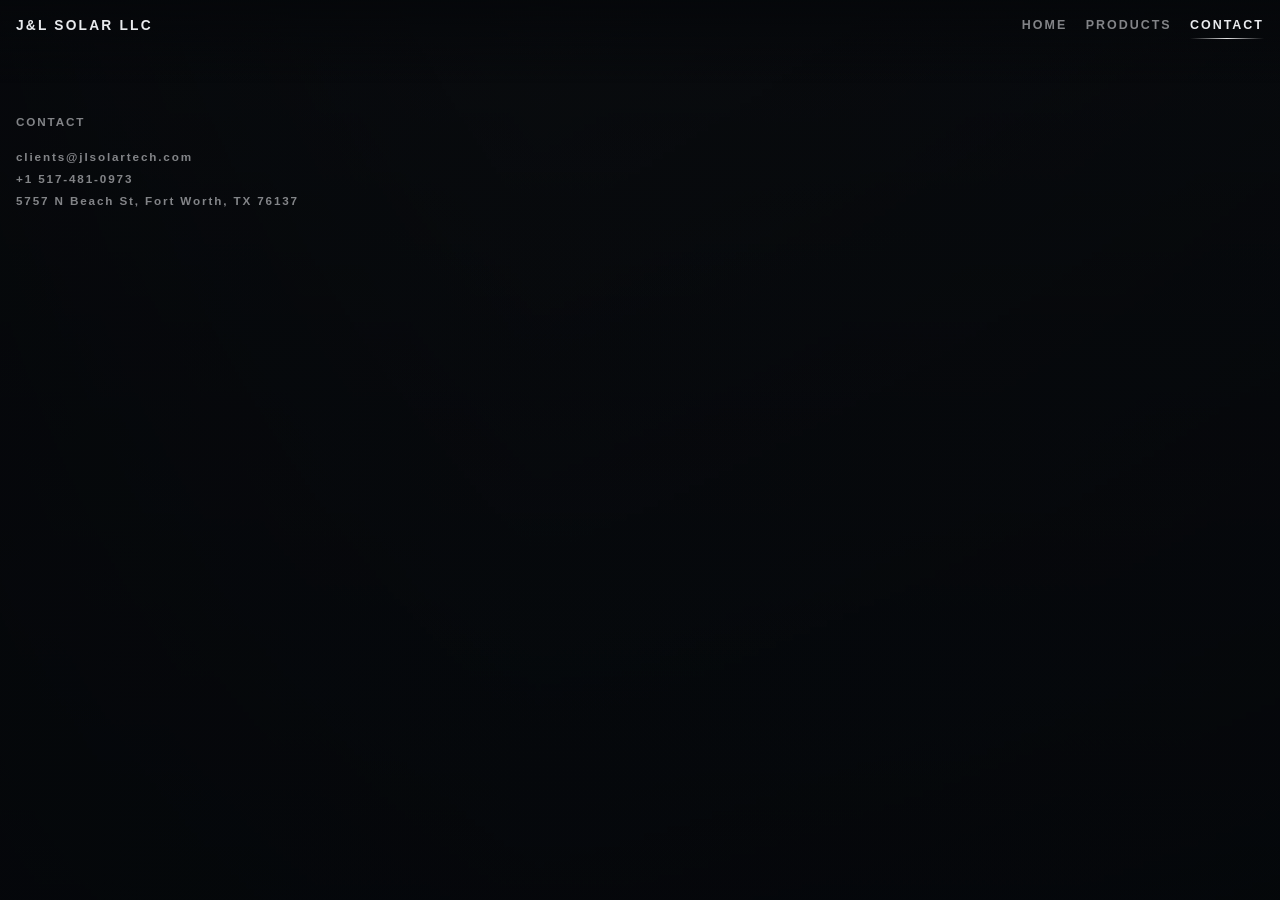
==== docs/contact/index.html @ 709e3f5c "Add clean Contact route" ====
<!DOCTYPE html>
<html lang="en">
<head>
  <meta charset="UTF-8">
  <meta name="viewport" content="width=device-width, initial-scale=1.0">
  <meta name="description" content="Contact J&amp;L Solar LLC in Dallas, Texas for Made in USA aluminum frame manufacturing and solar panel hardware supply.">
  <title>Contact | J&amp;L Solar LLC</title>
  <script>document.documentElement.classList.add("js");</script>
  <link rel="icon" href="data:image/svg+xml,%3Csvg xmlns='http://www.w3.org/2000/svg' viewBox='0 0 64 64'%3E%3Cdefs%3E%3ClinearGradient id='g' x1='0' y1='0' x2='1' y2='1'%3E%3Cstop stop-color='%23f4f7fb'/%3E%3Cstop offset='1' stop-color='%236f7b88'/%3E%3C/linearGradient%3E%3C/defs%3E%3Crect width='64' height='64' rx='14' fill='%2306080c'/%3E%3Cpath d='M14 12h10v30h16v10H14zm36 0v40H38V42h12V12z' fill='url(%23g)'/%3E%3C/svg%3E">
  <link rel="preload" as="image" href="../assets/factory/20260318184930_634_41.jpg">
  <link rel="stylesheet" href="../styles.css">
</head>
<body class="page page-contact">
  <header class="site-header">
    <div class="header-inner">
      <a class="brand" href="../">J&amp;L Solar LLC</a>
      <nav class="site-nav" aria-label="Primary">
        <a href="../">Home</a>
        <a href="../products/">Products</a>
        <a class="nav-current" href="./">Contact</a>
      </nav>
    </div>
  </header>

  <main class="site-main">
    <section class="scene contact-simple-scene">
      <div class="photo-fill contact-simple-photo parallax-target" data-parallax="0.08" data-zoom="0.05" style="--image:url('../assets/factory/20260318184930_634_41.jpg');"></div>
      <div class="scene-scrim contact-simple-scrim"></div>
      <div class="scene-inner contact-simple-layout">
        <article class="contact-simple-copy reveal">
          <p class="eyebrow">Contact</p>

          <div class="contact-simple-actions">
            <a class="contact-simple-link" href="mailto:clients@jlsolartech.com">clients@jlsolartech.com</a>
            <a class="contact-simple-link" href="tel:+15174810973">+1 517-481-0973</a>
            <a class="contact-simple-link" href="https://www.google.com/maps/search/?api=1&amp;query=5757+N+Beach+St+Fort+Worth+TX+76137">5757 N Beach St, Fort Worth, TX 76137</a>
          </div>
        </article>
      </div>
    </section>
  </main>

  <script src="../script.js"></script>
</body>
</html>
---- docs/styles.css ----
:root {
  --bg: #05070a;
  --bg-elevated: #0a1016;
  --bg-soft: #0f1720;
  --paper: #f6f8fb;
  --text: rgba(246, 248, 251, 0.95);
  --muted: rgba(246, 248, 251, 0.7);
  --soft: rgba(246, 248, 251, 0.52);
  --line: rgba(246, 248, 251, 0.12);
  --line-strong: rgba(246, 248, 251, 0.22);
  --panel: rgba(10, 16, 24, 0.6);
  --panel-light: rgba(255, 255, 255, 0.06);
  --silver: #d8e1ea;
  --silver-deep: #9eaab8;
  --shadow: 0 35px 100px rgba(0, 0, 0, 0.45);
  --radius-lg: 2rem;
  --radius-md: 1.25rem;
  --radius-sm: 999px;
  --content-width: min(1280px, calc(100% - 2rem));
}

* {
  box-sizing: border-box;
}

html {
  scroll-behavior: smooth;
  background: var(--bg);
}

body {
  margin: 0;
  min-width: 320px;
  color: var(--text);
  font-family: "Avenir Next", "Segoe UI", "Trebuchet MS", sans-serif;
  background:
    radial-gradient(circle at top left, rgba(167, 183, 198, 0.18), transparent 28%),
    radial-gradient(circle at bottom right, rgba(255, 255, 255, 0.08), transparent 24%),
    linear-gradient(180deg, #05070a 0%, #080b11 35%, #05070a 100%);
}

body::before {
  content: "";
  position: fixed;
  inset: 0;
  pointer-events: none;
  background:
    linear-gradient(90deg, rgba(255, 255, 255, 0.03) 1px, transparent 1px),
    linear-gradient(180deg, rgba(255, 255, 255, 0.025) 1px, transparent 1px);
  background-size: 120px 120px;
  mask-image: linear-gradient(180deg, rgba(0, 0, 0, 0.45), transparent 85%);
}

img {
  display: block;
  max-width: 100%;
}

a {
  color: inherit;
  text-decoration: none;
}

button {
  font: inherit;
}

.site-header {
  position: fixed;
  top: 0;
  left: 0;
  right: 0;
  z-index: 50;
  pointer-events: none;
}

.header-inner {
  width: var(--content-width);
  margin: 0 auto;
  display: flex;
  justify-content: space-between;
  align-items: center;
  gap: 1rem;
  padding: 1.1rem 0;
  pointer-events: auto;
}

.header-inner::before {
  content: "";
  position: absolute;
  inset: 0 0 auto;
  height: 5.2rem;
  background: linear-gradient(180deg, rgba(5, 7, 10, 0.9), rgba(5, 7, 10, 0));
  z-index: -1;
}

.brand,
.site-nav a,
.eyebrow,
.gallery-status,
.gallery-button,
.hero-band span,
.story-list,
.performance-list,
.contact-link-stack a {
  letter-spacing: 0.16em;
  text-transform: uppercase;
}

.brand {
  font-size: 0.86rem;
  font-weight: 600;
}

.site-nav {
  display: flex;
  gap: 1.15rem;
  align-items: center;
}

.site-nav a {
  position: relative;
  color: var(--soft);
  font-size: 0.78rem;
  font-weight: 600;
}

.site-nav a::after {
  content: "";
  position: absolute;
  left: 0;
  right: 0;
  bottom: -0.45rem;
  height: 1px;
  background: linear-gradient(90deg, transparent, rgba(255, 255, 255, 0.9), transparent);
  transform: scaleX(0);
  transform-origin: center;
  transition: transform 0.3s ease;
}

.site-nav a:hover,
.site-nav a:focus-visible,
.site-nav a.nav-current {
  color: var(--text);
  outline: none;
}

.site-nav a:hover::after,
.site-nav a:focus-visible::after,
.site-nav a.nav-current::after {
  transform: scaleX(1);
}

.site-main {
  overflow-x: clip;
}

.scene,
.site-footer {
  position: relative;
}

.scene {
  display: flex;
  align-items: center;
  min-height: 100svh;
  padding: clamp(5.75rem, 7vw, 7.25rem) 0 clamp(3rem, 5vw, 4rem);
  overflow: clip;
}

.hero-scene {
  background:
    radial-gradient(circle at 78% 26%, rgba(255, 255, 255, 0.1), transparent 26%),
    linear-gradient(180deg, #05070a 0%, #0a1016 58%, #06090d 100%);
  align-items: flex-end;
}

.scene-inner,
.footer-inner {
  width: var(--content-width);
  margin: 0 auto;
  position: relative;
  z-index: 2;
}

.scene-glow,
.scene-scrim,
.photo-fill,
.hero-aura {
  position: absolute;
  pointer-events: none;
}

.scene-glow {
  border-radius: 50%;
  filter: blur(80px);
  opacity: 0.35;
}

.glow-left {
  width: 32rem;
  height: 32rem;
  top: 8rem;
  left: -10rem;
  background: radial-gradient(circle, rgba(174, 194, 211, 0.42), transparent 68%);
}

.glow-right {
  width: 28rem;
  height: 28rem;
  right: -8rem;
  bottom: 6rem;
  background: radial-gradient(circle, rgba(255, 255, 255, 0.16), transparent 70%);
}

.scene-scrim {
  inset: 0;
}

.scene-scrim-dark {
  background: linear-gradient(90deg, rgba(5, 7, 10, 0.9), rgba(5, 7, 10, 0.45) 45%, rgba(5, 7, 10, 0.76));
}

.scene-scrim-soft {
  background: linear-gradient(90deg, rgba(5, 7, 10, 0.7), rgba(5, 7, 10, 0.24) 50%, rgba(5, 7, 10, 0.74));
}

.hero-scrim {
  inset: 0;
  background:
    linear-gradient(90deg, rgba(5, 7, 10, 0.86), rgba(5, 7, 10, 0.5) 46%, rgba(5, 7, 10, 0.28) 72%, rgba(5, 7, 10, 0.72)),
    linear-gradient(180deg, rgba(5, 7, 10, 0.28), rgba(5, 7, 10, 0.62));
}

.photo-fill {
  inset: -6%;
  background-image:
    linear-gradient(180deg, rgba(255, 255, 255, 0.06), rgba(5, 7, 10, 0.18)),
    var(--image);
  background-size: cover;
  background-position: center;
  transform: translate3d(0, var(--parallax-y, 0), 0) scale(var(--parallax-scale, 1.06));
  will-change: transform;
}

.hero-photo-fill {
  inset: -2%;
  background-position: center center;
  filter: saturate(0.88) contrast(1.04) brightness(0.92);
}

.performance-photo-fill {
  inset: -3%;
  background-position: center center;
  filter: saturate(0.9) contrast(1.04) brightness(0.8);
}

.parallax-target {
  transform: translate3d(0, var(--parallax-y, 0), 0) scale(var(--parallax-scale, 1));
  will-change: transform;
}

.eyebrow {
  margin: 0 0 1rem;
  color: var(--soft);
  font-size: 0.73rem;
  font-weight: 600;
}

h1,
h2 {
  margin: 0;
  font-weight: 600;
  line-height: 0.96;
  letter-spacing: -0.045em;
  text-wrap: balance;
}

h1 {
  font-size: clamp(2.8rem, 5.8vw, 5.5rem);
}

h2 {
  font-size: clamp(2.4rem, 4.7vw, 4.7rem);
}

p,
li,
span {
  line-height: 1.6;
}

.scene-subtitle,
.feature-copy p,
.story-card p,
.footer-copy,
.gallery-description,
.contact-card p {
  color: var(--muted);
  font-size: clamp(1rem, 1.3vw, 1.16rem);
}

.hero-layout,
.split-layout,
.performance-layout,
.design-layout,
.gallery-layout,
.product-hero-layout,
.stage-grid,
.contact-hero-layout,
.contact-grid,
.footer-inner {
  display: grid;
  gap: clamp(1.5rem, 3vw, 3rem);
}

.hero-layout,
.product-hero-layout,
.performance-layout {
  grid-template-columns: minmax(0, 0.95fr) minmax(0, 1.05fr);
  align-items: center;
}

.hero-layout {
  grid-template-columns: minmax(0, 1fr);
  align-items: end;
  min-height: clamp(34rem, 84vh, 52rem);
}

.hero-copy,
.feature-copy,
.gallery-copy,
.contact-card {
  max-width: 38rem;
}

.hero-copy {
  max-width: 46rem;
  padding: clamp(1.4rem, 2.6vw, 2.2rem) 0;
}

.hero-copy h1 {
  font-size: clamp(2.8rem, 5.8vw, 5.5rem);
}

.hero-copy .scene-subtitle {
  max-width: 38rem;
  font-size: clamp(1rem, 1.3vw, 1.16rem);
}

.hero-band {
  display: flex;
  flex-wrap: wrap;
  gap: 0.65rem;
  margin-top: 1.8rem;
}

.hero-band span,
.story-list li,
.performance-list li,
.gallery-note,
.design-card p,
figcaption,
.stage-card span {
  color: var(--soft);
  font-size: 0.76rem;
}

.hero-band span {
  padding: 0.62rem 0.92rem;
  border: 1px solid var(--line);
  border-radius: var(--radius-sm);
  background: rgba(255, 255, 255, 0.08);
  backdrop-filter: blur(14px);
}

.product-hero-visual,
.performance-visual {
  position: relative;
  min-height: clamp(32rem, 72vh, 48rem);
}

.product-hero-piece,
.performance-piece {
  position: absolute;
}
.product-hero-piece img,
.performance-piece img {
  width: 100%;
  height: 100%;
  object-fit: contain;
  filter: drop-shadow(0 28px 60px rgba(0, 0, 0, 0.55));
}

.story-layout {
  display: flex;
  width: 100%;
}

.scene-story-end .story-layout {
  justify-content: flex-end;
}

.scene-story-start .story-layout {
  justify-content: flex-start;
}

.story-card,
.contact-card,
.detail-card {
  width: min(100%, 34rem);
  padding: clamp(1.35rem, 2.4vw, 2rem);
  border: 1px solid var(--line);
  border-radius: var(--radius-lg);
  background: linear-gradient(180deg, rgba(7, 12, 18, 0.76), rgba(7, 12, 18, 0.56));
  box-shadow: var(--shadow);
  backdrop-filter: blur(22px);
}

.manufacturing-copy {
  width: min(100%, 44rem);
}

.manufacturing-copy h2 {
  font-size: clamp(1.85rem, 3.2vw, 3rem);
  line-height: 1;
  letter-spacing: -0.03em;
}

.manufacturing-line {
  display: block;
}

.manufacturing-line + .manufacturing-line {
  margin-top: 0.35rem;
}

.manufacturing-mark {
  display: inline-block;
  margin-right: 0.08em;
  font-size: 1.9em;
  line-height: 0.78;
  letter-spacing: -0.05em;
}

.metric-grid {
  display: grid;
  grid-template-columns: repeat(2, minmax(0, 1fr));
  gap: 0.85rem;
  margin-top: 1.5rem;
}

.metric-grid div,
.detail-card {
  padding: 1rem;
  border-radius: 1.25rem;
  background: rgba(255, 255, 255, 0.05);
  border: 1px solid rgba(255, 255, 255, 0.07);
}

.metric-grid strong {
  display: block;
  color: var(--paper);
  font-size: 1.7rem;
  line-height: 1;
  margin-bottom: 0.35rem;
}

.metric-grid span {
  color: var(--soft);
  font-size: 0.82rem;
  text-transform: uppercase;
  letter-spacing: 0.14em;
}

.story-list,
.performance-list {
  display: flex;
  flex-wrap: wrap;
  gap: 0.7rem;
  margin: 1.4rem 0 0;
  padding: 0;
  list-style: none;
}

.story-list li,
.performance-list li {
  padding: 0.7rem 0.95rem;
  border-radius: var(--radius-sm);
  border: 1px solid var(--line);
  background: rgba(255, 255, 255, 0.04);
}

.gallery-scene {
  background:
    radial-gradient(circle at 72% 48%, rgba(188, 200, 214, 0.16), transparent 24%),
    linear-gradient(180deg, #06090d 0%, #0a0f15 100%);
}

.gallery-layout {
  grid-template-columns: minmax(18rem, 25rem) minmax(0, 1fr);
  align-items: center;
}

.gallery-status {
  display: flex;
  align-items: center;
  gap: 0.55rem;
  margin: 1.5rem 0 1rem;
  color: var(--paper);
  font-size: 0.88rem;
  font-weight: 600;
}

.gallery-controls {
  display: flex;
  gap: 0.75rem;
}

.gallery-button {
  padding: 0.75rem 1.15rem;
  border: 1px solid var(--line-strong);
  border-radius: var(--radius-sm);
  background: rgba(255, 255, 255, 0.04);
  color: var(--paper);
  cursor: pointer;
  transition: background 0.3s ease, border-color 0.3s ease, transform 0.3s ease;
}

.gallery-button:hover,
.gallery-button:focus-visible {
  background: rgba(255, 255, 255, 0.09);
  border-color: rgba(255, 255, 255, 0.3);
  transform: translateY(-2px);
  outline: none;
}

.gallery-note {
  margin-top: 0.95rem;
  color: var(--soft);
}

.gallery-stage {
  position: relative;
  min-height: clamp(30rem, 72vh, 46rem);
  border-radius: 0;
  background: none;
  overflow: visible;
  cursor: ew-resize;
}

.gallery-stage::before {
  content: "";
  position: absolute;
  inset: auto 8% 6% 8%;
  height: 6rem;
  border-radius: 50%;
  background: radial-gradient(circle, rgba(255, 255, 255, 0.15), transparent 70%);
  filter: blur(24px);
}

.gallery-slide {
  position: absolute;
  inset: 0;
  display: grid;
  place-items: center;
  opacity: 0;
  visibility: hidden;
  transform: translateY(18px);
  transition: opacity 0.7s ease, transform 0.7s ease, visibility 0.7s ease;
}

.gallery-slide.is-active {
  opacity: 1;
  visibility: visible;
  transform: translateY(0);
}

.gallery-media {
  width: 100%;
  height: 100%;
  display: grid;
  place-items: center;
  padding: 2.5rem 0 4rem;
}

.gallery-media img {
  width: min(72%, 34rem);
  max-height: 100%;
  object-fit: contain;
  filter: drop-shadow(0 30px 60px rgba(0, 0, 0, 0.5));
  transition: transform 0.7s ease;
}

.gallery-stage:hover .gallery-slide.is-active img,
.gallery-stage:focus-within .gallery-slide.is-active img {
  transform: scale(1.06);
}

.feature-scene,
.showcase-scene,
.technology-stage-scene,
.contact-details-scene {
  background: linear-gradient(180deg, #06090d 0%, #0a0f15 100%);
}

.feature-silver {
  background:
    radial-gradient(circle at top right, rgba(207, 217, 227, 0.12), transparent 28%),
    linear-gradient(180deg, #070a0f 0%, #0b1219 100%);
}

.feature-dark {
  background:
    radial-gradient(circle at left center, rgba(255, 255, 255, 0.06), transparent 22%),
    linear-gradient(180deg, #05070a 0%, #090d13 100%);
}

.split-layout,
.stage-grid,
.design-layout,
.contact-grid {
  grid-template-columns: repeat(2, minmax(0, 1fr));
  align-items: center;
}

.feature-scene .split-layout {
  grid-template-columns: minmax(0, 0.72fr) minmax(0, 1.28fr);
}

.split-layout-reverse > :first-child {
  order: 2;
}

.split-layout-reverse > :last-child {
  order: 1;
}

.media-shell,
.stage-card,
.design-card,
.detail-card {
  position: relative;
  overflow: hidden;
}

.media-shell,
.stage-card {
  overflow: visible;
}

.media-shell,
.stage-card,
.design-frame {
  border-radius: 0;
  background: none;
  border: none;
  box-shadow: none;
}

.media-shell {
  min-height: clamp(22rem, 58vh, 40rem);
  display: grid;
  place-items: center;
  padding: 0;
}

.feature-media-shell {
  min-height: clamp(28rem, 72vh, 50rem);
  padding: clamp(0.75rem, 2vw, 1.4rem);
}

.homepage-feature-shell {
  min-height: clamp(30rem, 74vh, 52rem);
  padding: 0;
  display: grid;
  place-items: center;
}

.homepage-feature-shell .homepage-feature-image {
  width: min(100%, 54rem);
  height: auto;
  max-height: 88%;
  object-fit: contain;
  object-position: center center;
  margin: 0 auto;
  transform: scale(1.14);
  transform-origin: center center;
}

.hover-media {
  width: 100%;
  height: 100%;
  object-fit: contain;
  filter: drop-shadow(0 28px 56px rgba(0, 0, 0, 0.42));
  transition: transform 0.7s ease;
}

.hover-shell:hover .hover-media,
.hover-shell:focus-within .hover-media {
  transform: scale(1.06);
}

.feature-media-shell:hover .hover-media,
.feature-media-shell:focus-within .hover-media {
  transform: scale(1.12);
}

.homepage-feature-shell:hover .homepage-feature-image,
.homepage-feature-shell:focus-within .homepage-feature-image {
  transform: scale(1.18);
}

.feature-media-tooling-shell {
  min-height: clamp(36rem, 82vh, 60rem);
  overflow: visible;
}

.feature-media-tooling-shell .feature-media-tooling-image {
  width: min(108%, 60rem);
  max-height: 98%;
  transform: translateX(0) scale(1.26);
}

.feature-media-tooling-shell:hover .feature-media-tooling-image,
.feature-media-tooling-shell:focus-within .feature-media-tooling-image {
  transform: translateX(0) scale(1.32);
}

.feature-copy-surface {
  margin-left: clamp(1rem, 3vw, 3rem);
}

.feature-media-surface-shell {
  min-height: clamp(34rem, 78vh, 56rem);
  overflow: hidden;
}

.feature-media-surface-shell .feature-media-surface-image {
  width: min(118%, 64rem);
  max-height: 94%;
  transform: translateX(-3%) scale(1.42);
}

.feature-media-surface-shell:hover .feature-media-surface-image,
.feature-media-surface-shell:focus-within .feature-media-surface-image {
  transform: translateX(-3%) scale(1.48);
}

.design-scene {
  background:
    radial-gradient(circle at center, rgba(210, 220, 230, 0.12), transparent 24%),
    linear-gradient(180deg, #05070a 0%, #090f15 100%);
}

.design-layout {
  grid-template-columns: minmax(18rem, 24rem) minmax(0, 1fr);
  align-items: center;
}

.product-design-layout {
  grid-template-columns: minmax(18rem, 24rem) minmax(0, 1fr);
}

.product-design-single-media {
  min-height: clamp(28rem, 60vh, 40rem);
  padding: 0;
  overflow: visible;
}

.product-design-single-image {
  width: min(100%, 48rem);
  height: auto;
  max-height: 100%;
  object-fit: contain;
  filter: drop-shadow(0 24px 42px rgba(0, 0, 0, 0.34));
  transform: scale(1.08);
}

.product-design-single-media:hover .product-design-single-image,
.product-design-single-media:focus-within .product-design-single-image {
  transform: scale(1.12);
}

.design-single-layout {
  grid-template-columns: minmax(18rem, 24rem) minmax(0, 1fr);
  gap: clamp(1.5rem, 3vw, 3rem);
  align-items: center;
}

.design-copy {
  position: relative;
  z-index: 3;
  max-width: 32rem;
}

.design-single-media {
  width: 100%;
  min-height: clamp(20rem, 38vh, 26rem);
  padding: 0;
  overflow: hidden;
  margin-left: 0;
  margin-top: 0;
  place-items: center;
  align-content: center;
  z-index: 1;
}

.design-single-media .design-emphasis-image {
  width: min(100%, 100%);
  max-width: min(100%, 44rem);
  height: auto;
  max-height: 100%;
  object-fit: contain;
  transform: scale(1);
  transform-origin: center center;
}

.design-single-media:hover .design-emphasis-image,
.design-single-media:focus-within .design-emphasis-image {
  transform: scale(1.03);
}

.design-cluster {
  position: relative;
  min-height: clamp(30rem, 74vh, 48rem);
}

.design-card {
  position: absolute;
  width: clamp(13rem, 28vw, 21rem);
  padding: 0;
  border-radius: 0;
  background: none;
  border: none;
  backdrop-filter: none;
  box-shadow: none;
  overflow: visible;
}

.design-card p,
figcaption,
.stage-card strong,
.detail-card h2 {
  margin: 0;
}

.design-card-a {
  top: 2%;
  left: 8%;
}

.design-card-a .design-frame img {
  width: 96%;
}

.design-card-b {
  top: 24%;
  right: 4%;
}

.design-card-c {
  bottom: 0;
  left: 24%;
  width: clamp(18rem, 42vw, 34rem);
}

.design-card-c .design-frame img {
  width: 112%;
}

.design-frame {
  min-height: 16rem;
  display: grid;
  place-items: center;
  padding: 0;
}

.design-frame img {
  width: 82%;
  max-height: 100%;
  object-fit: contain;
  filter: drop-shadow(0 24px 48px rgba(0, 0, 0, 0.4));
}

.design-card p {
  margin-top: 0.8rem;
}

.performance-visual {
  isolation: isolate;
}

.performance-scene {
  background: linear-gradient(180deg, #05070a 0%, #090f15 100%);
}

.product-performance-scene {
  background:
    radial-gradient(circle at 72% 24%, rgba(114, 153, 181, 0.16), transparent 22%),
    linear-gradient(180deg, #05070a 0%, #090f15 100%);
}

.product-performance-photo {
  inset: -2%;
  background-position: center center;
  filter: saturate(0.9) contrast(1.06) brightness(0.72);
}

.product-performance-scrim {
  inset: 0;
  background:
    linear-gradient(90deg, rgba(5, 7, 10, 0.86), rgba(5, 7, 10, 0.58) 42%, rgba(5, 7, 10, 0.82)),
    linear-gradient(180deg, rgba(37, 74, 101, 0.16), rgba(5, 7, 10, 0.74));
}

.performance-scrim {
  inset: 0;
  background:
    linear-gradient(90deg, rgba(5, 7, 10, 0.84), rgba(5, 7, 10, 0.56) 44%, rgba(5, 7, 10, 0.3) 68%, rgba(5, 7, 10, 0.78)),
    linear-gradient(180deg, rgba(5, 7, 10, 0.18), rgba(5, 7, 10, 0.68));
}

.performance-single-layout {
  grid-template-columns: minmax(0, 1fr);
}

.performance-single-layout .feature-copy {
  max-width: 46rem;
  position: relative;
  z-index: 2;
}

.performance-piece {
  bottom: 0;
  width: clamp(7rem, 17vw, 12rem);
}

.performance-piece-back {
  left: 10%;
  height: 74%;
  opacity: 0.85;
}

.performance-piece-center {
  left: 34%;
  height: 94%;
  z-index: 2;
}

.performance-piece-front {
  right: 12%;
  height: 82%;
  opacity: 0.88;
}

.product-hero-scene {
  background:
    radial-gradient(circle at 72% 40%, rgba(201, 214, 227, 0.16), transparent 26%),
    linear-gradient(180deg, #05070a 0%, #090d13 100%);
  align-items: center;
}

.product-hero-photo {
  inset: -2%;
  background-position: center center;
  filter: saturate(0.9) contrast(1.02) brightness(0.84);
}

.product-hero-scrim {
  inset: 0;
  background:
    linear-gradient(90deg, rgba(5, 7, 10, 0.84), rgba(5, 7, 10, 0.52) 44%, rgba(5, 7, 10, 0.68)),
    linear-gradient(180deg, rgba(5, 7, 10, 0.14), rgba(5, 7, 10, 0.66));
}

.product-hero-layout {
  grid-template-columns: minmax(0, 1fr);
  align-items: center;
  min-height: 78vh;
}

.product-hero-layout .hero-copy {
  position: relative;
  z-index: 2;
  max-width: 46rem;
}

.product-hero-piece-a {
  left: 28%;
  top: 6%;
  width: clamp(7rem, 16vw, 11rem);
  height: 88%;
}

.product-hero-piece-b {
  left: 9%;
  bottom: 0;
  width: clamp(6rem, 13vw, 9rem);
  height: 78%;
  opacity: 0.8;
}

.product-hero-piece-c {
  right: 6%;
  top: 16%;
  width: clamp(15rem, 34vw, 27rem);
  height: 58%;
}

.stage-grid {
  grid-template-columns: minmax(18rem, 24rem) minmax(0, 1fr);
}

.stage-cards {
  display: grid;
  grid-template-columns: repeat(2, minmax(0, 1fr));
  gap: 1rem;
}

.stage-card {
  min-height: 19rem;
  padding: 0.25rem 0;
  display: grid;
  grid-template-rows: minmax(11rem, 1fr) auto;
  gap: 0.9rem;
}

.stage-card img {
  width: 100%;
  height: 100%;
  object-fit: contain;
}

.stage-card strong {
  display: block;
  font-size: 1.05rem;
  font-weight: 600;
}

.contact-hero-scene {
  align-items: flex-end;
}

.contact-simple-scene {
  align-items: center;
  min-height: 100svh;
  background: linear-gradient(180deg, #05070a 0%, #090f15 100%);
}

.contact-simple-photo {
  inset: -2%;
  background-position: center center;
  filter: saturate(0.88) contrast(1.02) brightness(0.82);
}

.contact-simple-scrim {
  inset: 0;
  background:
    linear-gradient(90deg, rgba(5, 7, 10, 0.8), rgba(5, 7, 10, 0.52) 42%, rgba(5, 7, 10, 0.68)),
    linear-gradient(180deg, rgba(5, 7, 10, 0.18), rgba(5, 7, 10, 0.68));
}

.contact-simple-layout {
  grid-template-columns: minmax(0, 1fr);
  align-items: center;
  min-height: 78vh;
}

.contact-simple-copy {
  position: relative;
  z-index: 2;
  width: min(100%, 34rem);
}

.contact-simple-actions {
  display: grid;
  gap: 0.3rem;
  margin-top: 0.4rem;
}

.contact-simple-link {
  display: inline-block;
  padding: 0;
  border: none;
  background: none;
  color: var(--soft);
  font-size: 0.73rem;
  font-weight: 600;
  line-height: 1.5;
  letter-spacing: 0.16em;
  text-transform: none;
  transition: color 0.3s ease, transform 0.3s ease;
}

.contact-simple-link:hover,
.contact-simple-link:focus-visible {
  color: var(--silver);
  transform: translateY(-1px);
  outline: none;
}

.contact-hero-layout {
  min-height: 70vh;
  align-items: end;
}

.contact-link-stack {
  display: grid;
  gap: 0.45rem;
  margin-top: 1.6rem;
}

.contact-link-stack a,
.footer-links a {
  font-size: clamp(1rem, 1.35vw, 1.18rem);
  line-height: 1.35;
  letter-spacing: 0;
  text-transform: none;
}

.contact-grid {
  grid-template-columns: repeat(3, minmax(0, 1fr));
  align-items: stretch;
}

.detail-card {
  min-height: 18rem;
  width: 100%;
}

.detail-card h2 {
  margin-bottom: 1rem;
  font-size: clamp(1.8rem, 3vw, 2.6rem);
}

.site-footer {
  padding: 2.5rem 0 3rem;
  border-top: 1px solid var(--line);
  background: linear-gradient(180deg, #05070a 0%, #090f15 100%);
}

.footer-inner {
  grid-template-columns: minmax(0, 1fr) auto;
  align-items: end;
}

.footer-links {
  display: grid;
  gap: 0.55rem;
  justify-items: end;
}

.footer-links-home a {
  color: var(--soft);
  font-size: 0.73rem;
  font-weight: 600;
  line-height: 1.5;
  letter-spacing: 0.16em;
}

.footer-brandline {
  margin: 0;
  color: var(--muted);
  font-size: clamp(0.82rem, 1vw, 0.92rem);
  font-weight: 500;
  letter-spacing: 0.18em;
  text-transform: uppercase;
}

.footer-links a:hover,
.footer-links a:focus-visible,
.contact-link-stack a:hover,
.contact-link-stack a:focus-visible {
  color: var(--silver);
  outline: none;
}

.reveal {
  transition: opacity 0.8s ease, transform 0.8s cubic-bezier(0.2, 0.7, 0.2, 1);
}

.js .reveal {
  opacity: 0;
  transform: translateY(28px);
}

.js .reveal.is-visible {
  opacity: 1;
  transform: translateY(0);
}

@media (min-width: 960px) {
  html {
    scroll-snap-type: y proximity;
  }

  .scene,
  .site-footer {
    scroll-snap-align: start;
  }
}

@media (max-width: 1080px) {
  .hero-layout,
  .product-hero-layout,
  .gallery-layout,
  .split-layout,
  .stage-grid,
  .design-layout,
  .performance-layout,
  .footer-inner {
    grid-template-columns: 1fr;
  }

  .hero-media,
  .product-hero-visual,
  .performance-visual,
  .design-cluster,
  .gallery-stage,
  .feature-media-shell {
    min-height: 28rem;
  }

  .stage-cards,
  .contact-grid {
    grid-template-columns: repeat(2, minmax(0, 1fr));
  }

  .footer-links {
    justify-items: start;
  }

  .design-single-layout {
    gap: 1.5rem;
  }

  .contact-simple-layout {
    min-height: 72vh;
  }

  .product-design-layout {
    grid-template-columns: 1fr;
  }

  .feature-copy-surface {
    margin-left: 0;
  }

  .feature-media-surface-shell {
    min-height: 30rem;
  }

  .design-single-media {
    min-height: 18rem;
  }

  .product-design-single-media {
    min-height: 20rem;
  }
}

@media (max-width: 760px) {
  :root {
    --content-width: min(100% - 1rem, 100%);
  }

  .header-inner {
    align-items: flex-start;
    flex-direction: column;
  }

  .site-nav {
    flex-wrap: wrap;
    gap: 0.8rem 1rem;
  }

  .scene {
    min-height: auto;
    padding-top: 6.5rem;
  }

  h1 {
    font-size: clamp(2.8rem, 13vw, 4.6rem);
  }

  h2 {
    font-size: clamp(2rem, 10vw, 3rem);
  }

  .hero-band,
  .story-list,
  .performance-list {
    gap: 0.55rem;
  }

  .metric-grid,
  .stage-cards,
  .contact-grid {
    grid-template-columns: 1fr;
  }

  .gallery-stage,
  .media-shell,
  .design-cluster,
  .performance-visual {
    min-height: 22rem;
  }

  .gallery-media {
    padding: 2rem 1rem 3rem;
  }

  .gallery-media img {
    width: min(84%, 19rem);
  }

  .contact-simple-copy {
    width: min(100%, 100%);
  }

  .contact-simple-actions {
    gap: 0.7rem;
  }

  .feature-media-surface-shell .feature-media-surface-image {
    width: min(112%, 42rem);
    transform: translateX(0) scale(1.28);
  }

  .feature-media-surface-shell:hover .feature-media-surface-image,
  .feature-media-surface-shell:focus-within .feature-media-surface-image {
    transform: translateX(0) scale(1.32);
  }

  .design-single-media .design-emphasis-image {
    max-width: 100%;
    transform: scale(1);
  }

  .design-single-media:hover .design-emphasis-image,
  .design-single-media:focus-within .design-emphasis-image {
    transform: scale(1.02);
  }

  .hero-primary {
    inset: 12% 2% 10% 28%;
  }

  .hero-secondary {
    width: min(34%, 10rem);
    left: 2%;
    top: 8%;
    bottom: auto;
  }

  .performance-piece-back {
    left: 0;
  }

  .performance-piece-center {
    left: 30%;
  }

  .performance-piece-front {
    right: 2%;
  }

  .design-card {
    position: relative;
    width: 100%;
    top: auto;
    left: auto;
    right: auto;
    bottom: auto;
    margin-bottom: 1rem;
  }

  .design-cluster {
    display: grid;
    min-height: auto;
  }

  .contact-link-stack a,
  .footer-links a {
    font-size: clamp(0.98rem, 4.8vw, 1.08rem);
  }

  .footer-links-home a {
    font-size: 0.73rem;
  }
}

@media (prefers-reduced-motion: reduce) {
  html {
    scroll-behavior: auto;
    scroll-snap-type: none;
  }

  .parallax-target,
  .hover-media,
  .gallery-slide,
  .gallery-button,
  .reveal {
    transition: none !important;
    transform: none !important;
    animation: none !important;
  }

  .js .reveal {
    opacity: 1;
  }
}


/* Mobile compatibility */
@media (max-width: 760px) {
  html {
    overflow-x: hidden;
    -webkit-text-size-adjust: 100%;
  }

  body {
    overflow-x: hidden;
  }

  .header-inner {
    flex-direction: row;
    align-items: center;
    gap: 0.55rem;
    padding-top: max(0.7rem, env(safe-area-inset-top));
  }

  .brand {
    flex: 0 0 auto;
    font-size: 0.72rem;
    white-space: nowrap;
  }

  .site-nav {
    margin-left: auto;
    flex-wrap: nowrap;
    gap: 0.2rem;
  }

  .site-nav a {
    display: inline-flex;
    align-items: center;
    min-height: 44px;
    padding: 0 0.32rem;
    font-size: 0.64rem;
    white-space: nowrap;
  }

  .scene {
    padding-top: 5.25rem;
    padding-bottom: 3rem;
  }

  .hero-layout,
  .product-hero-layout {
    min-height: calc(100svh - 4.5rem);
  }

  h1 {
    font-size: clamp(2.35rem, 11vw, 3.65rem);
  }

  .hero-band {
    flex-wrap: wrap;
  }

  .gallery-stage,
  .media-shell,
  .design-cluster,
  .performance-visual {
    min-height: 19rem;
  }

  .gallery-button {
    min-height: 44px;
  }

  .gallery-stage {
    touch-action: pan-y;
  }

  .contact-simple-scene {
    min-height: 100svh;
  }

  .contact-simple-layout {
    min-height: calc(100svh - 4.5rem);
  }

  .contact-simple-actions {
    gap: 0.55rem;
  }

  .contact-simple-link {
    max-width: 100%;
    overflow-wrap: anywhere;
  }
}
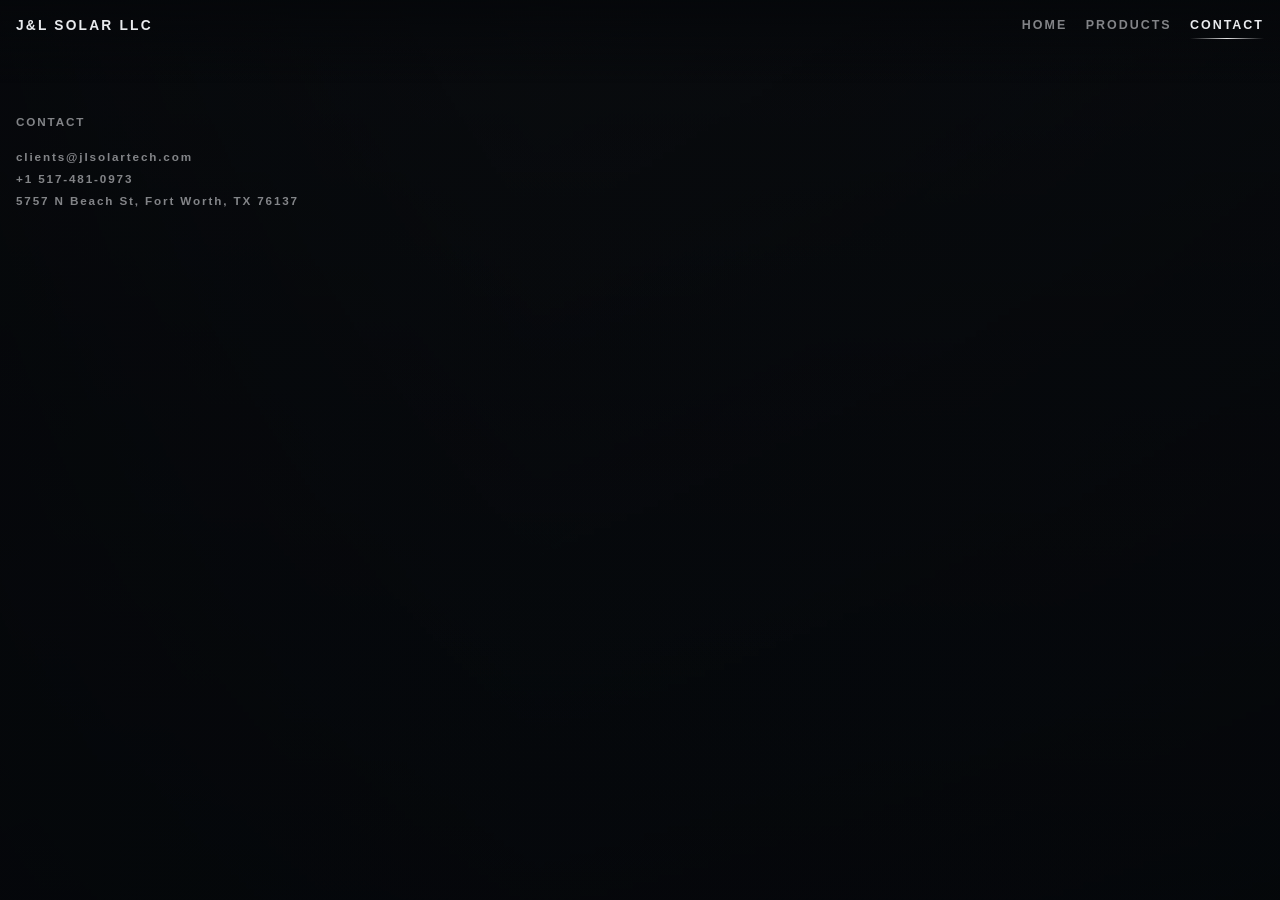
==== commit a5c20931: "Refresh mobile stacking styles" ====
--- a/docs/contact/index.html
+++ b/docs/contact/index.html
@@ -3,12 +3,12 @@
 <head>
   <meta charset="UTF-8">
   <meta name="viewport" content="width=device-width, initial-scale=1.0">
-  <meta name="description" content="Contact J&amp;L Solar LLC in Dallas, Texas for Made in USA aluminum frame manufacturing and solar panel hardware supply.">
+  <meta name="description" content="Contact J&amp;L Solar LLC in DFW, Texas for Made in USA aluminum frame manufacturing and solar panel hardware supply.">
   <title>Contact | J&amp;L Solar LLC</title>
   <script>document.documentElement.classList.add("js");</script>
   <link rel="icon" href="data:image/svg+xml,%3Csvg xmlns='http://www.w3.org/2000/svg' viewBox='0 0 64 64'%3E%3Cdefs%3E%3ClinearGradient id='g' x1='0' y1='0' x2='1' y2='1'%3E%3Cstop stop-color='%23f4f7fb'/%3E%3Cstop offset='1' stop-color='%236f7b88'/%3E%3C/linearGradient%3E%3C/defs%3E%3Crect width='64' height='64' rx='14' fill='%2306080c'/%3E%3Cpath d='M14 12h10v30h16v10H14zm36 0v40H38V42h12V12z' fill='url(%23g)'/%3E%3C/svg%3E">
   <link rel="preload" as="image" href="../assets/factory/20260318184930_634_41.jpg">
-  <link rel="stylesheet" href="../styles.css">
+  <link rel="stylesheet" href="../styles.css?v=20260801-2">
 </head>
 <body class="page page-contact">
   <header class="site-header">
--- a/docs/styles.css
+++ b/docs/styles.css
@@ -1502,3 +1502,93 @@
     overflow-wrap: anywhere;
   }
 }
+
+
+/* Mobile image containment */
+@media (max-width: 760px) {
+  .hero-layout,
+  .product-hero-layout,
+  .gallery-layout,
+  .split-layout,
+  .stage-grid,
+  .design-layout,
+  .performance-layout {
+    gap: 1.5rem;
+  }
+
+  .hero-copy,
+  .gallery-copy,
+  .feature-copy,
+  .design-copy,
+  .story-card {
+    position: relative;
+    z-index: 3;
+    width: 100%;
+    max-width: 100%;
+  }
+
+  .gallery-stage,
+  .media-shell,
+  .feature-media-shell,
+  .homepage-feature-shell,
+  .feature-media-tooling-shell,
+  .product-design-single-media,
+  .design-single-media {
+    position: relative;
+    z-index: 1;
+    width: 100%;
+    max-width: 100%;
+    overflow: hidden;
+    isolation: isolate;
+  }
+
+  .homepage-feature-shell,
+  .feature-media-tooling-shell,
+  .feature-media-surface-shell,
+  .product-design-single-media,
+  .design-single-media {
+    min-height: clamp(17rem, 68vw, 23rem);
+  }
+
+  .homepage-feature-shell .homepage-feature-image,
+  .feature-media-tooling-shell .feature-media-tooling-image,
+  .feature-media-surface-shell .feature-media-surface-image,
+  .product-design-single-image,
+  .design-single-media .design-emphasis-image {
+    width: 100%;
+    max-width: 100%;
+    height: clamp(17rem, 68vw, 23rem);
+    max-height: 100%;
+    margin: 0;
+    object-fit: contain;
+    object-position: center;
+    transform: none;
+  }
+
+  .homepage-feature-shell:hover .homepage-feature-image,
+  .homepage-feature-shell:focus-within .homepage-feature-image,
+  .feature-media-tooling-shell:hover .feature-media-tooling-image,
+  .feature-media-tooling-shell:focus-within .feature-media-tooling-image,
+  .feature-media-surface-shell:hover .feature-media-surface-image,
+  .feature-media-surface-shell:focus-within .feature-media-surface-image,
+  .product-design-single-media:hover .product-design-single-image,
+  .product-design-single-media:focus-within .product-design-single-image,
+  .design-single-media:hover .design-emphasis-image,
+  .design-single-media:focus-within .design-emphasis-image {
+    transform: none;
+  }
+
+  .split-layout-reverse > :first-child,
+  .split-layout-reverse > :last-child {
+    order: initial;
+  }
+
+  .feature-copy-surface {
+    margin-left: 0;
+  }
+
+  .footer-links-home a {
+    max-width: 100%;
+    overflow-wrap: anywhere;
+  }
+}
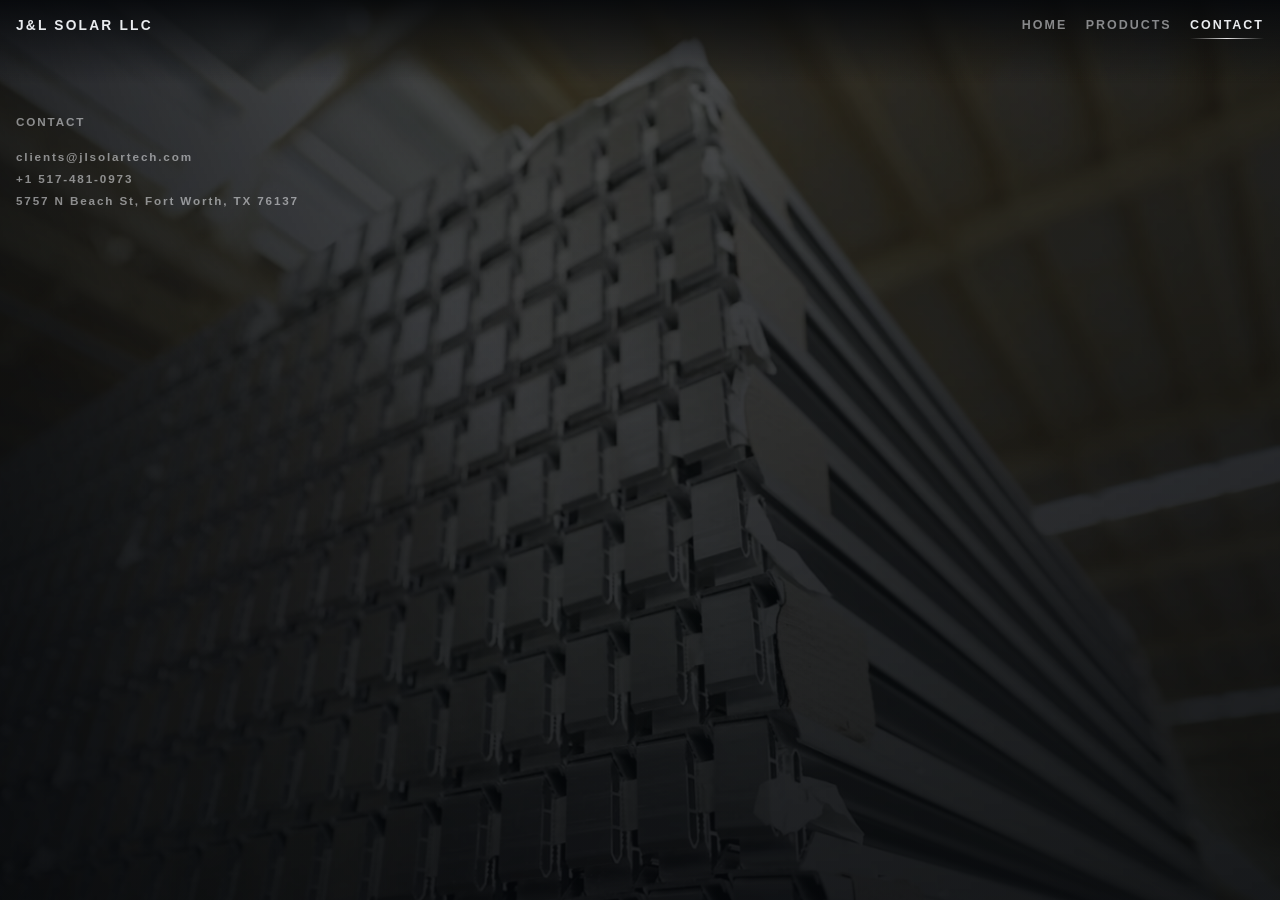
==== commit 69a93e4b: "Add subtle parallax, desktop sticky process section and optimized images - Safe background parallax " ====
--- a/docs/contact/index.html
+++ b/docs/contact/index.html
@@ -5,10 +5,9 @@
   <meta name="viewport" content="width=device-width, initial-scale=1.0">
   <meta name="description" content="Contact J&amp;L Solar LLC in DFW, Texas for Made in USA aluminum frame manufacturing and solar panel hardware supply.">
   <title>Contact | J&amp;L Solar LLC</title>
-  <script>document.documentElement.classList.add("js");</script>
+  <script>document.documentElement.classList.add("js");window.addEventListener("load",function(){var r=document.documentElement;if(!r.classList.contains("js-ready"))r.classList.remove("js");});</script>
   <link rel="icon" href="data:image/svg+xml,%3Csvg xmlns='http://www.w3.org/2000/svg' viewBox='0 0 64 64'%3E%3Cdefs%3E%3ClinearGradient id='g' x1='0' y1='0' x2='1' y2='1'%3E%3Cstop stop-color='%23f4f7fb'/%3E%3Cstop offset='1' stop-color='%236f7b88'/%3E%3C/linearGradient%3E%3C/defs%3E%3Crect width='64' height='64' rx='14' fill='%2306080c'/%3E%3Cpath d='M14 12h10v30h16v10H14zm36 0v40H38V42h12V12z' fill='url(%23g)'/%3E%3C/svg%3E">
-  <link rel="preload" as="image" href="../assets/factory/20260318184930_634_41.jpg">
-  <link rel="stylesheet" href="../styles.css?v=20260801-2">
+  <link rel="stylesheet" href="../styles.css?v=20260927-1">
 </head>
 <body class="page page-contact">
   <header class="site-header">
@@ -17,18 +16,25 @@
       <nav class="site-nav" aria-label="Primary">
         <a href="../">Home</a>
         <a href="../products/">Products</a>
-        <a class="nav-current" href="./">Contact</a>
+        <a class="nav-current" href="./" aria-current="page">Contact</a>
       </nav>
     </div>
   </header>
 
   <main class="site-main">
     <section class="scene contact-simple-scene">
-      <div class="photo-fill contact-simple-photo parallax-target" data-parallax="0.08" data-zoom="0.05" style="--image:url('../assets/factory/20260318184930_634_41.jpg');"></div>
+      <div class="photo-fill contact-simple-photo parallax-target" data-parallax="0.08" data-zoom="0.05" aria-hidden="true">
+        <picture>
+          <source type="image/avif" srcset="../assets/optimized/20260318184930_634_41-640.avif 640w, ../assets/optimized/20260318184930_634_41-1024.avif 1024w, ../assets/optimized/20260318184930_634_41-1600.avif 1600w, ../assets/optimized/20260318184930_634_41-2400.avif 2400w" sizes="(max-width: 760px) 160vw, 110vw">
+          <source type="image/webp" srcset="../assets/optimized/20260318184930_634_41-640.webp 640w, ../assets/optimized/20260318184930_634_41-1024.webp 1024w, ../assets/optimized/20260318184930_634_41-1600.webp 1600w, ../assets/optimized/20260318184930_634_41-2400.webp 2400w" sizes="(max-width: 760px) 160vw, 110vw">
+          <img src="../assets/optimized/20260318184930_634_41-1600.jpg" width="1600" height="1067" alt="" loading="eager" decoding="async" fetchpriority="high">
+        </picture>
+      </div>
       <div class="scene-scrim contact-simple-scrim"></div>
       <div class="scene-inner contact-simple-layout">
         <article class="contact-simple-copy reveal">
           <p class="eyebrow">Contact</p>
+          <h1 class="visually-hidden">Contact J&amp;L Solar LLC</h1>
 
           <div class="contact-simple-actions">
             <a class="contact-simple-link" href="mailto:clients@jlsolartech.com">clients@jlsolartech.com</a>
@@ -40,6 +46,6 @@
     </section>
   </main>
 
-  <script src="../script.js"></script>
+  <script src="../script.js?v=20260927-1" onerror="document.documentElement.classList.remove('js')"></script>
 </body>
 </html>
--- a/docs/styles.css
+++ b/docs/styles.css
@@ -54,6 +54,24 @@
 img {
   display: block;
   max-width: 100%;
+  height: auto;
+}
+
+/* <picture> wrappers must not change the existing image layout rules. */
+picture {
+  display: contents;
+}
+
+.visually-hidden {
+  position: absolute !important;
+  width: 1px;
+  height: 1px;
+  margin: -1px;
+  padding: 0;
+  overflow: hidden;
+  clip: rect(0 0 0 0);
+  white-space: nowrap;
+  border: 0;
 }
 
 a {
@@ -234,13 +252,24 @@
 
 .photo-fill {
   inset: -6%;
-  background-image:
-    linear-gradient(180deg, rgba(255, 255, 255, 0.06), rgba(5, 7, 10, 0.18)),
-    var(--image);
-  background-size: cover;
-  background-position: center;
+  overflow: hidden;
+  background-color: #0a1016;
   transform: translate3d(0, var(--parallax-y, 0), 0) scale(var(--parallax-scale, 1.06));
-  will-change: transform;
+}
+
+.photo-fill img {
+  width: 100%;
+  height: 100%;
+  max-width: none;
+  object-fit: cover;
+  object-position: center;
+}
+
+.photo-fill::after {
+  content: "";
+  position: absolute;
+  inset: 0;
+  background: linear-gradient(180deg, rgba(255, 255, 255, 0.06), rgba(5, 7, 10, 0.18));
 }
 
 .hero-photo-fill {
@@ -257,6 +286,9 @@
 
 .parallax-target {
   transform: translate3d(0, var(--parallax-y, 0), 0) scale(var(--parallax-scale, 1));
+}
+
+.parallax-on .parallax-target {
   will-change: transform;
 }
 
@@ -546,7 +578,22 @@
   border-radius: 0;
   background: none;
   overflow: visible;
-  cursor: ew-resize;
+  touch-action: pan-y;
+}
+
+.gallery-stage:focus {
+  outline: none;
+}
+
+.gallery-stage:focus-visible {
+  outline: 1px solid rgba(255, 255, 255, 0.45);
+  outline-offset: 0.75rem;
+  border-radius: 1rem;
+}
+
+html:not(.js-ready) .gallery-controls,
+html:not(.js-ready) .gallery-note {
+  visibility: hidden;
 }
 
 .gallery-stage::before {
@@ -1190,14 +1237,131 @@
   transform: translateY(0);
 }
 
-@media (min-width: 960px) {
-  html {
-    scroll-snap-type: y proximity;
-  }
-
-  .scene,
-  .site-footer {
-    scroll-snap-align: start;
+/* Failsafe: if the main script never finishes initialising, reveal content anyway. */
+.js:not(.js-ready) .reveal {
+  animation: reveal-failsafe 0.6s ease 3.5s forwards;
+}
+
+@keyframes reveal-failsafe {
+  to {
+    opacity: 1;
+    transform: none;
+  }
+}
+
+/* Process: static two-column fallback (no JS, tablets, reduced motion). */
+.process-scene {
+  display: block;
+}
+
+.process-layout {
+  display: grid;
+  grid-template-columns: minmax(0, 0.72fr) minmax(0, 1.28fr);
+  column-gap: clamp(1.5rem, 3vw, 3rem);
+  row-gap: clamp(2rem, 6vw, 5rem);
+  align-items: center;
+}
+
+.process-index span {
+  display: inline-block;
+  margin-right: 0.7em;
+  color: var(--paper);
+}
+
+.process-meter {
+  display: none;
+}
+
+/* Process: desktop sticky enhancement, enabled by script.js only. */
+@media (min-width: 1081px) and (min-height: 640px) {
+  .process-scene.is-enhanced {
+    --process-media-h: min(74vh, 46rem);
+    --process-step-h: 54vh;
+    padding: calc((100vh - var(--process-step-h)) / 2) 0;
+  }
+
+  .process-scene.is-enhanced .process-layout {
+    align-items: start;
+    row-gap: 0;
+  }
+
+  .process-scene.is-enhanced .process-step {
+    grid-column: 1;
+    min-height: var(--process-step-h);
+    display: flex;
+    flex-direction: column;
+    justify-content: center;
+    opacity: 0.3;
+    transform: translate3d(0, 1.25rem, 0);
+    transition: opacity 0.5s ease, transform 0.6s cubic-bezier(0.2, 0.7, 0.2, 1);
+  }
+
+  .process-scene.is-enhanced .process-step:nth-of-type(1) { grid-row: 1; }
+  .process-scene.is-enhanced .process-step:nth-of-type(2) { grid-row: 2; }
+  .process-scene.is-enhanced .process-step:nth-of-type(3) { grid-row: 3; }
+  .process-scene.is-enhanced .process-step:nth-of-type(4) { grid-row: 4; }
+
+  .process-scene.is-enhanced .process-step h2 {
+    font-size: clamp(2.1rem, 3.4vw, 3.6rem);
+  }
+
+  .process-scene.is-enhanced .process-step p:not(.eyebrow) {
+    opacity: 0;
+    transform: translate3d(0, 0.75rem, 0);
+    transition: opacity 0.5s ease 0.08s, transform 0.6s cubic-bezier(0.2, 0.7, 0.2, 1) 0.08s;
+  }
+
+  .process-scene.is-enhanced .process-step.is-active {
+    opacity: 1;
+    transform: none;
+  }
+
+  .process-scene.is-enhanced .process-step.is-active p:not(.eyebrow) {
+    opacity: 1;
+    transform: none;
+  }
+
+  .process-scene.is-enhanced .process-media,
+  .process-scene.is-enhanced .process-meter {
+    grid-column: 2;
+    grid-row: 1 / span 4;
+    align-self: start;
+    position: sticky;
+    top: calc((100vh - var(--process-media-h)) / 2);
+    height: var(--process-media-h);
+    min-height: 0;
+  }
+
+  .process-scene.is-enhanced .process-media {
+    opacity: 0;
+    visibility: hidden;
+    transition: opacity 0.6s ease, visibility 0s linear 0.6s;
+  }
+
+  .process-scene.is-enhanced .process-media.is-active {
+    opacity: 1;
+    visibility: visible;
+    transition: opacity 0.6s ease, visibility 0s linear 0s;
+  }
+
+  .process-scene.is-enhanced .process-meter {
+    grid-column: 1;
+    justify-self: start;
+    display: block;
+    width: 1px;
+    transform: translateX(-1.25rem);
+    background: rgba(255, 255, 255, 0.08);
+    z-index: 2;
+    pointer-events: none;
+  }
+
+  .process-scene.is-enhanced .process-meter span {
+    display: block;
+    width: 1px;
+    height: 100%;
+    background: linear-gradient(180deg, rgba(255, 255, 255, 0.2), rgba(216, 225, 234, 0.9));
+    transform: scaleY(0);
+    transform-origin: center top;
   }
 }
 
@@ -1209,6 +1373,7 @@
   .stage-grid,
   .design-layout,
   .performance-layout,
+  .process-layout,
   .footer-inner {
     grid-template-columns: 1fr;
   }
@@ -1394,7 +1559,6 @@
 @media (prefers-reduced-motion: reduce) {
   html {
     scroll-behavior: auto;
-    scroll-snap-type: none;
   }
 
   .parallax-target,
@@ -1592,3 +1756,46 @@
     overflow-wrap: anywhere;
   }
 }
+
+
+/* Mobile stacking safeguard */
+@media (max-width: 760px) {
+  .scene {
+    isolation: isolate;
+  }
+
+  .photo-fill,
+  .scene-glow,
+  .hero-aura {
+    z-index: 0;
+  }
+
+  .scene-scrim {
+    z-index: 1;
+  }
+
+  .scene-inner {
+    z-index: 3;
+  }
+
+  .hero-copy,
+  .gallery-copy,
+  .feature-copy,
+  .design-copy,
+  .story-card,
+  .contact-simple-copy {
+    position: relative;
+    z-index: 20 !important;
+    transform: translateZ(0);
+  }
+
+  .gallery-stage,
+  .media-shell,
+  .stage-cards,
+  .design-cluster,
+  .performance-visual {
+    position: relative;
+    z-index: 1 !important;
+    contain: paint;
+  }
+}
